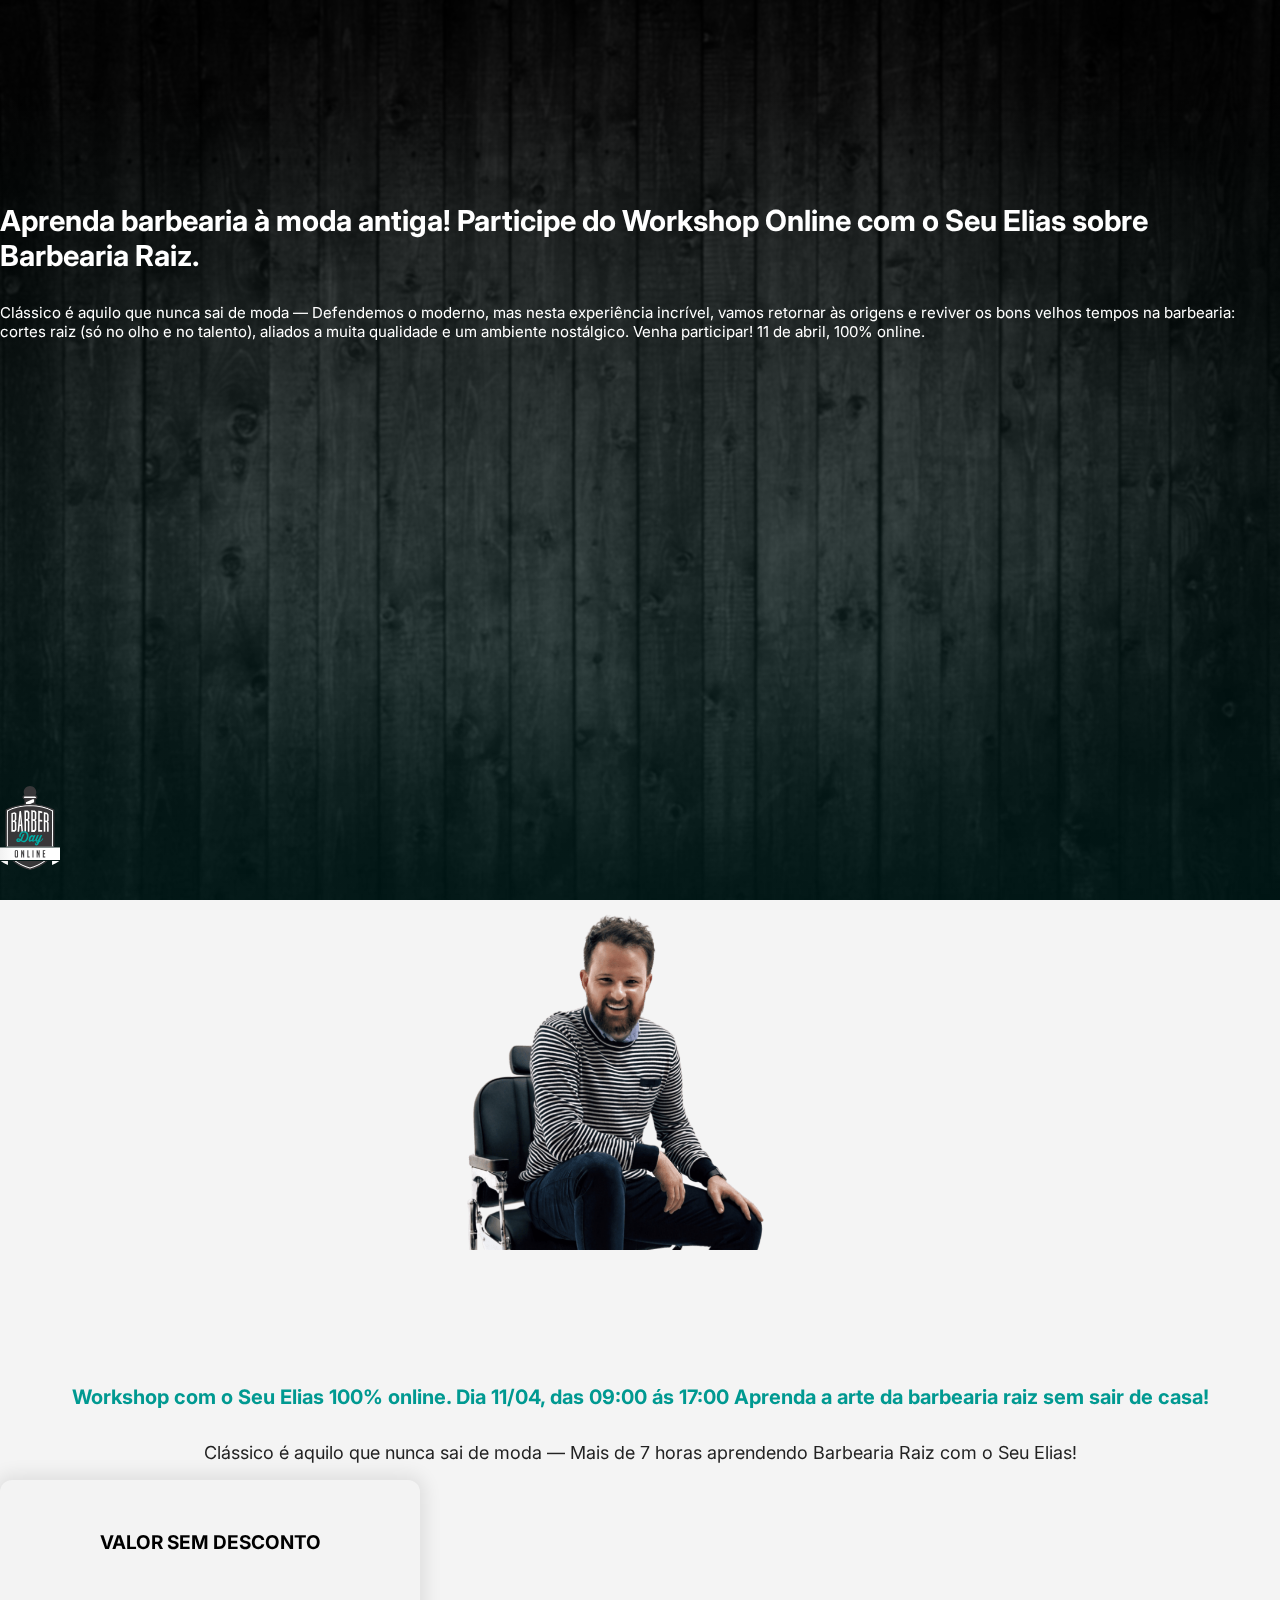
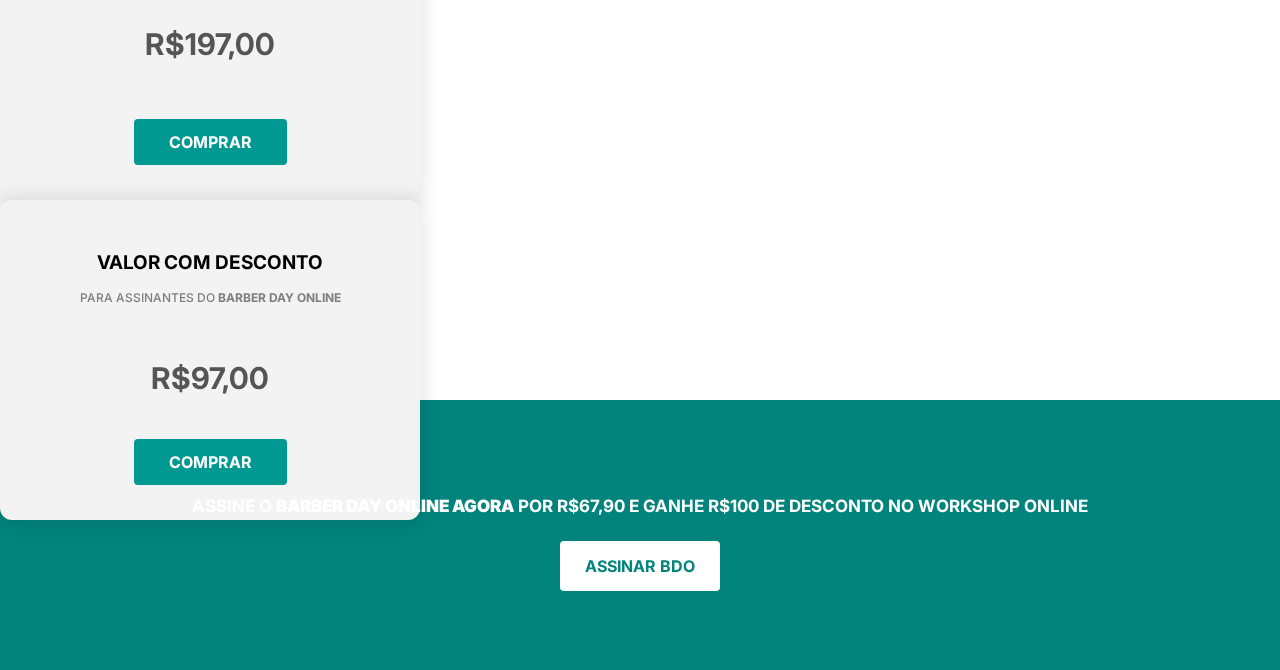
==== index.html @ f5e39591 "init" ====
<!DOCTYPE html>
<html lang="en">
  <head>
    <meta charset="UTF-8" />
    <meta http-equiv="X-UA-Compatible" content="IE=edge" />
    <meta name="viewport" content="width=device-width, initial-scale=1.0" />
    <link rel="stylesheet" href="css/styles.css" />
    <link
      href="https://cdn.jsdelivr.net/npm/bootstrap@5.0.0-beta3/dist/css/bootstrap.min.css"
      rel="stylesheet"
      integrity="sha384-eOJMYsd53ii+scO/bJGFsiCZc+5NDVN2yr8+0RDqr0Ql0h+rP48ckxlpbzKgwra6"
      crossorigin="anonymous"
    />
    <title>Workshop Online | Barbearia Raiz 11/04</title>
  </head>
  <body>
    <nav id="topbar" class="topbar-container">
      <div class="container"><img src="assets/logo.svg" alt="logo" /></div>
    </nav>
    <header class="header">
      <div class="main-text-container">
        <div class="container">
          <div class="row">
            <div class="col-md-6 col-sm-12">
              <div class="text-container">
                <h1>
                  Aprenda barbearia à moda antiga! Participe do Workshop Online
                  com o Seu Elias sobre Barbearia Raiz.
                </h1>
                <p>
                  Clássico é aquilo que nunca sai de moda — Defendemos o
                  moderno, mas nesta experiência incrível, vamos retornar às
                  origens e reviver os bons velhos tempos na barbearia: cortes
                  raiz (só no olho e no talento), aliados a muita qualidade e um
                  ambiente nostálgico. Venha participar! 11 de abril, 100%
                  online.
                </p>
              </div>
            </div>
            <div class="video-container col-md-6 col-sm-12">
              <iframe
                src="https://player.vimeo.com/video/529117013?color=15beae&title=0&portrait=0"
                width="640"
                height="360"
                frameborder="0"
                allow="autoplay; fullscreen; picture-in-picture"
                allowfullscreen
              ></iframe>
            </div>
          </div>
        </div>
      </div>
    </header>
    <section class="info-container">
      <div class="container">
        <div class="row">
          <div class="info-box col-md-6 col-sm-12">
            <img src="assets/elias-footer.png" alt="foto_seu_elias" />
          </div>
          <div class="info-box col-md-6 col-sm-12">
            <h2 class="main-text">
              Workshop com o Seu Elias 100% online. Dia 11/04, das 09:00 ás
              17:00 Aprenda a arte da barbearia raiz sem sair de casa!
            </h2>
            <p>
              Clássico é aquilo que nunca sai de moda — Mais de 7 horas
              aprendendo Barbearia Raiz com o Seu Elias!
            </p>
          </div>
        </div>
      </div>
    </section>

    <section class="checkout">
      <div class="container">
        <div class="row">
          <div class="chekout-card col-md-6 col-sm-12">
            <div class="card-container">
              <div class="title-container">
                <h2>VALOR SEM DESCONTO</h2>
              </div>
              <p class="value">R$197,00</p>
              <a href="#">COMPRAR</a>
            </div>
            <!-- <p class="hint">
                Alunos Barber Day Online têm descontos exclusivos nos nossos eventos
                e workshops. Assine agora e receba o acesso para o evento Barbearia
                Raiz com o Seu Elias pela metade do preço!
              </p> -->
          </div>
          <div class="chekout-card col-md-6 col-sm-12">
            <div class="card-container">
              <div class="title-container">
                <h2>VALOR COM DESCONTO</h2>
                <h3>PARA ASSINANTES DO <strong>BARBER DAY ONLINE</strong></h3>
              </div>
              <p class="value">R$97,00</p>
              <a href="#">COMPRAR</a>
            </div>
          </div>
        </div>
      </div>
    </section>

    <footer>
      <div class="footer-message">
        <p>
          ASSINE O <strong>BARBER DAY ONLINE AGORA</strong> POR R$67,90 E GANHE
          R$100 DE DESCONTO NO WORKSHOP ONLINE
        </p>
        <a href="">ASSINAR BDO</a>
      </div>
    </footer>

    <script>
      const topBar = document.getElementById("topbar");
      const initialTopBarOffsetTop = topBar.offsetTop;
      document.addEventListener("scroll", () => {
        const topBarOffsetTop = topBar.offsetTop;
        const scrollY = window.scrollY;
        if (scrollY >= topBarOffsetTop) {
          topBar.classList.add("topbar-fixed");
        }
        if (scrollY <= initialTopBarOffsetTop) {
          topBar.classList.remove("topbar-fixed");
        }
      });
    </script>
  </body>
</html>
---- css/styles.css ----
@import url("https://fonts.googleapis.com/css2?family=Inter:wght@100;200;300;400;500;600;700;800;900&display=swap");

html,
body {
  margin: 0;
  padding: 0;
  box-sizing: border-box;
  font-family: "Inter", sans-serif;
  overflow-x: hidden;
}

header.header {
  display: flex;
  height: 100vh;
  background-image: url("../assets/parallax_back1.jpg");
  background-position: center;
  background-repeat: no-repeat;
  background-clip: content-box;
  background-attachment: fixed;
  background-size: cover;
  align-items: center;
}

header.header:after {
  background: linear-gradient(0deg, #00999123 0%, #00000083 90%);
  display: block;
  backdrop-filter: saturate(180%) blur(1px);
  position: absolute;
  content: "";
  left: 0;
  height: 100vh;
  top: 0;
  width: 100vw;
}

.topbar-container {
  position: absolute;
  z-index: 3;
  width: 100vw;
  height: 110px;
  bottom: 0px;
  background-color: #00999100;
  display: flex;
  align-items: center;
  /* backdrop-filter: saturate(180%) blur(0px); */
  transition: 0.5s;
}

.topbar-container img {
  width: 60px;
  padding-bottom: 30px;
  transition: 0.5s;
}

.topbar-fixed {
  background: #009991c9;
  backdrop-filter: saturate(180%) blur(8px);
  height: 85px;
  position: fixed;
  top: 0px;
}

.topbar-fixed img {
  width: 45px !important;
  padding-bottom: 0px;
}

.main-text-container {
  z-index: 1 !important;
  width: 100%;
  display: flex;
  justify-content: center;
  /* background-color: red; */
}

.main-text-container .video-container {
  /* background-color: yellow; */
  display: flex;
  justify-content: center;
  align-items: center;
}

.main-text-container .video-container iframe {
  width: 530px;
}

.main-text-container .text-container {
  width: 100%;
  height: 100%;
  color: #ffff;
  display: flex;
  flex-direction: column;
  justify-content: center;
}
.main-text-container .text-container h1 {
  font-size: 29px;
  margin-bottom: 15px;
}
.main-text-container .text-container p {
  font-size: 15px;
}

.info-container {
  background: #f4f4f4;
  display: flex;
  justify-content: center;
}

.info-container .info-box {
  display: flex;
  align-items: center;
  justify-content: center;
  flex-direction: column;
  overflow: hidden;
  height: 350px;
}

.info-container .info-box h2 {
  font-size: 20px;
  color: #009991;
  font-weight: bold;
  margin-bottom: 15px;
}
.info-container .info-box p {
  font-size: 18px;
  color: #232323;
  font-weight: 400;
}

.info-container .info-box img {
  margin-right: 50px;
  width: 300px;
  transform: translatey(90px);
}

section.checkout {
  height: 400px;
  display: flex;
  align-items: center;
}

.checkout-container {
  display: grid;
  grid-template-columns: repeat(2, 1fr);
  list-style: none;
  justify-content: center;
}
.chekout-card {
  display: flex;

  justify-content: center;
  align-items: center;
}
.card-container {
  background-color: #f3f3f3;
  width: 350px;
  height: 250px;
  border-radius: 12px;
  box-shadow: 0px 0px 18px 5px rgba(0, 0, 0, 0.089);
  display: flex;
  flex-direction: column;
  justify-content: space-between;
  align-items: center;
  padding: 35px;
  transition: 0.2s;
}

.card-container:hover {
  box-shadow: 0px 0px 18px 5px rgba(0, 0, 0, 0.13);
}

.card-container .title-container {
  text-align: center;
}

.card-container .title-container h2 {
  font-size: 19px;
}

.card-container .title-container h3 {
  font-size: 12px;
  font-weight: 500;
  color: #7e7e7e;
}
.card-container .value {
  color: #555555;
  font-size: 30px;
  font-weight: bold;
}

.card-container a {
  background-color: #009991;
  color: #ffffff;
  text-decoration: none;
  padding: 13px 35px;
  font-weight: 700;
  border-radius: 4px;
}

.card-container a:hover {
  background-color: #02837c;
  color: #ffffff;
}

footer {
  height: 30vh;
  background-color: #02837c;
  display: flex;
  align-items: center;
  justify-content: center;
}

footer .footer-message {
  display: flex;
  flex-direction: column;
  align-items: center;
  justify-content: center;
}

footer .footer-message p {
  color: #ffffff;
  font-weight: bolder;
  font-size: 17px;
  margin-bottom: 25px;
}

footer .footer-message a {
  padding: 15px 25px;
  color: #02837c;
  background: #ffffff;
  text-decoration: none;
  font-weight: bold;
  border-radius: 4px;
}

footer .footer-message a:hover {
  color: #02837c;
  text-decoration: none;
  background: #ffffffd5;
}
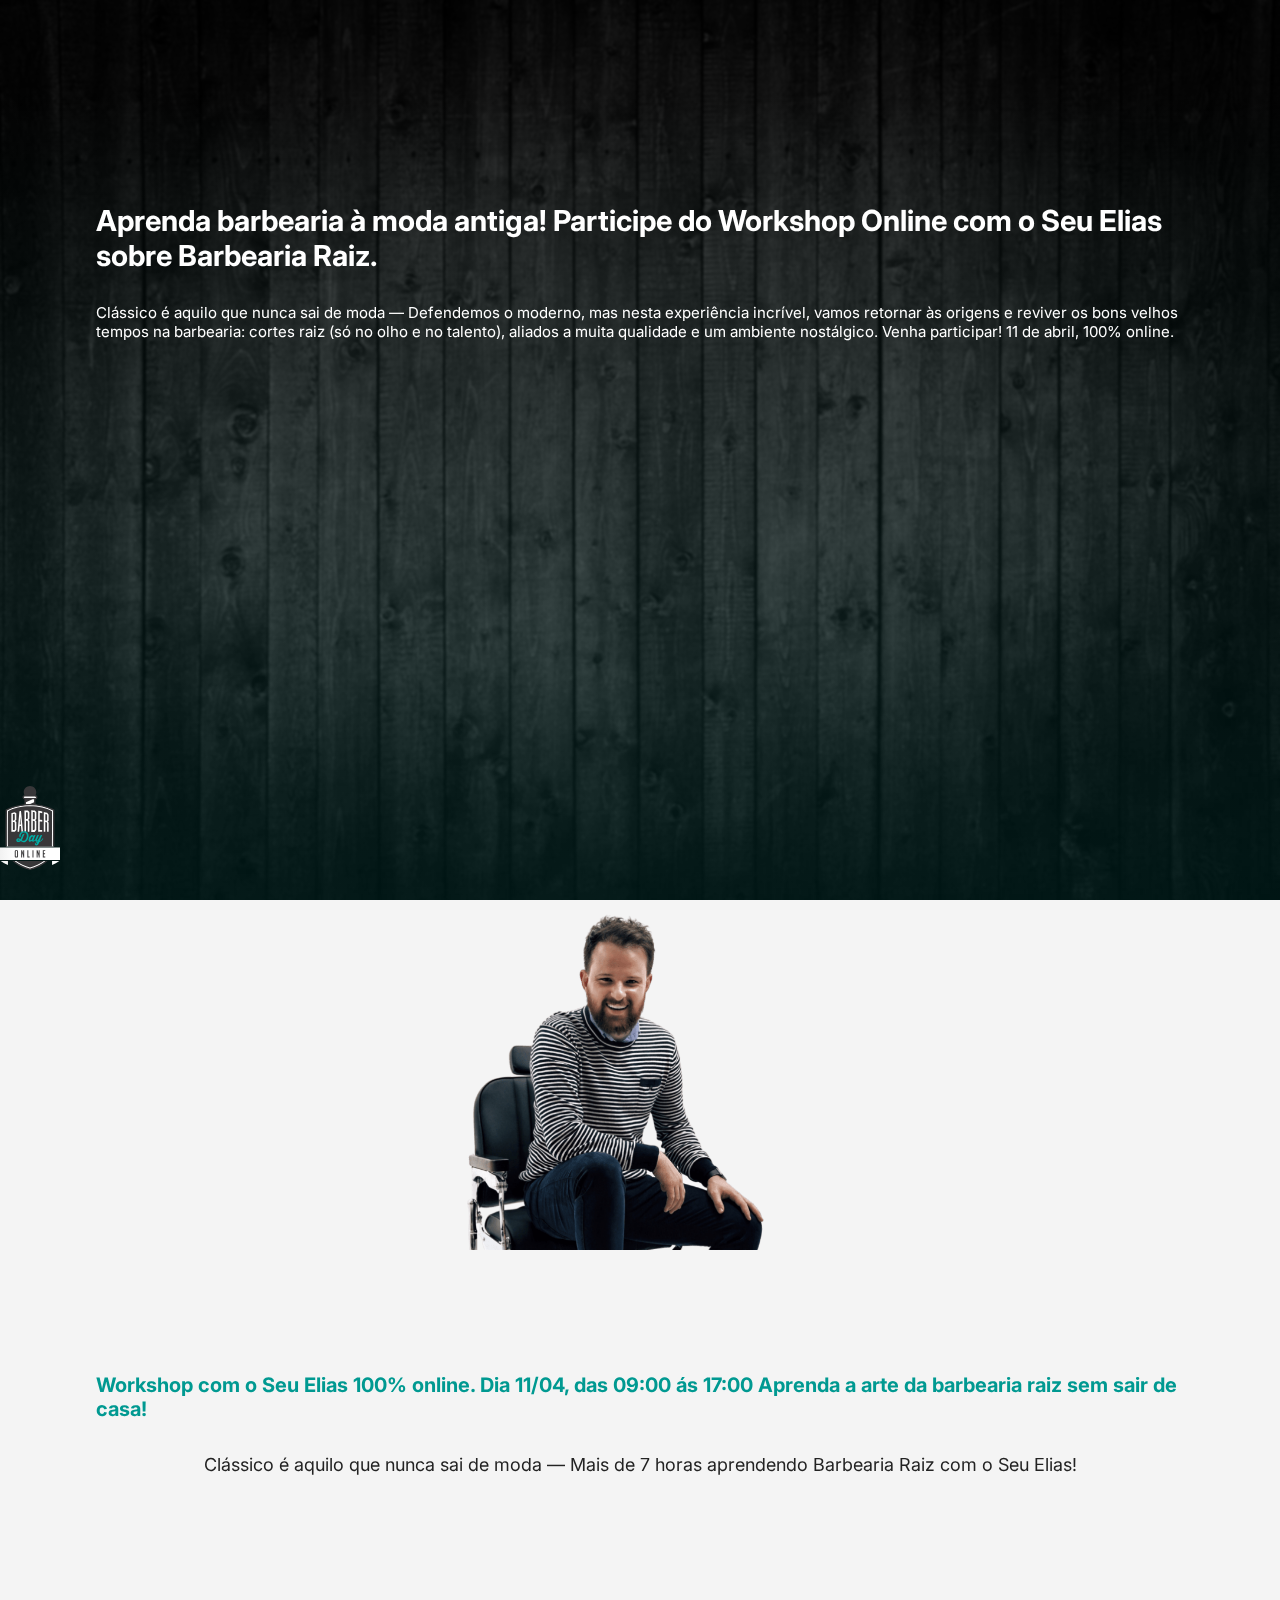
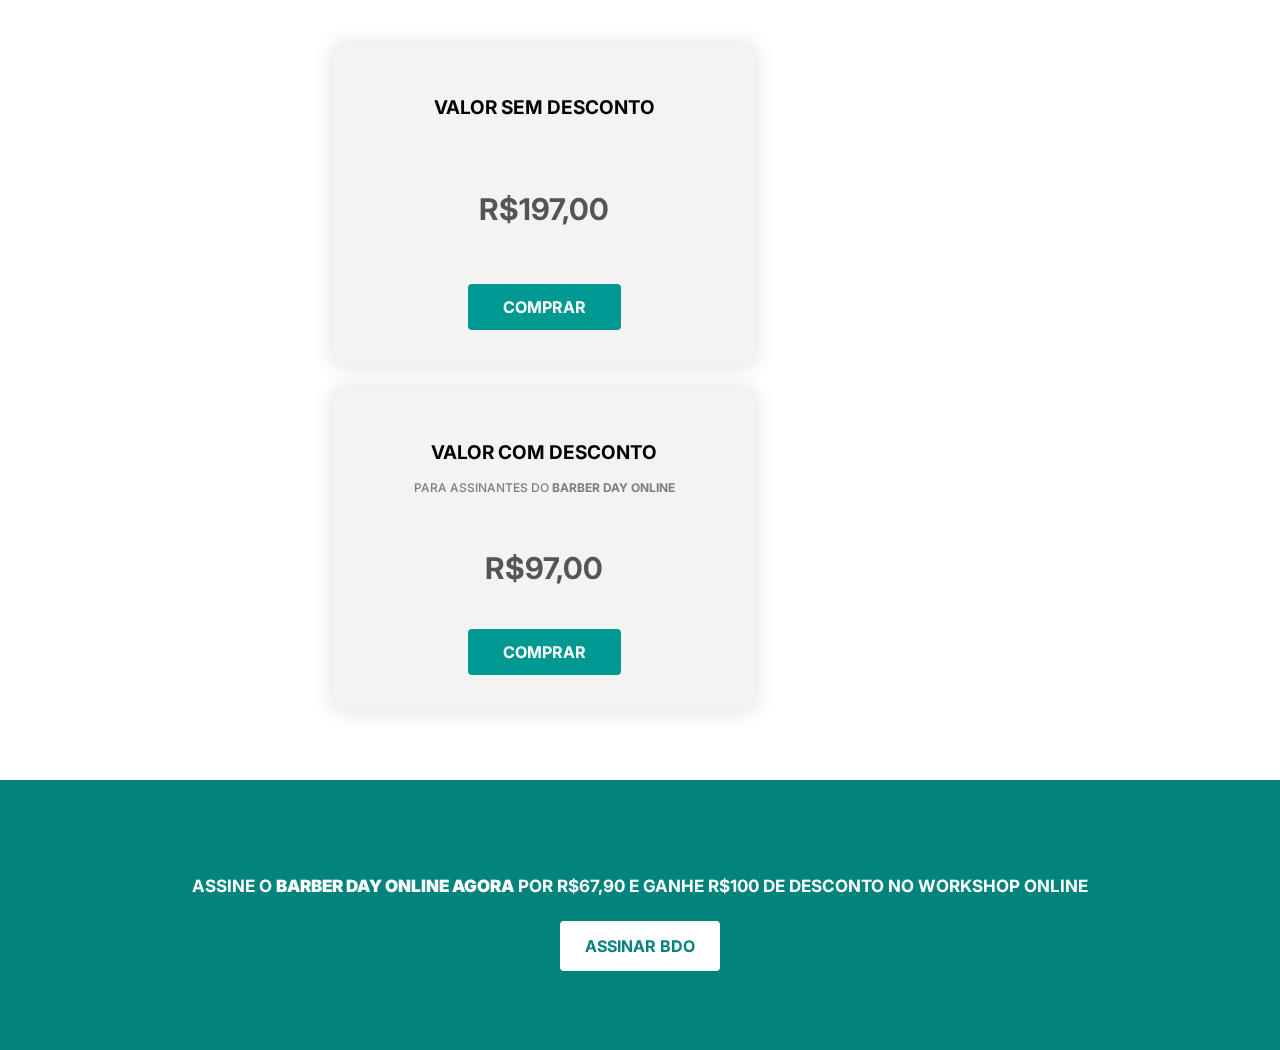
==== commit a608892c: "diminuindo container" ====
--- a/index.html
+++ b/index.html
@@ -15,11 +15,11 @@
   </head>
   <body>
     <nav id="topbar" class="topbar-container">
-      <div class="container"><img src="assets/logo.svg" alt="logo" /></div>
+      <div class="container-fluid"><img src="assets/logo.svg" alt="logo" /></div>
     </nav>
     <header class="header">
       <div class="main-text-container">
-        <div class="container">
+        <div class="container-fluid">
           <div class="row">
             <div class="col-md-6 col-sm-12">
               <div class="text-container">
@@ -52,7 +52,7 @@
       </div>
     </header>
     <section class="info-container">
-      <div class="container">
+      <div class="container-fluid">
         <div class="row">
           <div class="info-box col-md-6 col-sm-12">
             <img src="assets/elias-footer.png" alt="foto_seu_elias" />
@@ -72,7 +72,7 @@
     </section>
 
     <section class="checkout">
-      <div class="container">
+      <div class="container-fluid">
         <div class="row">
           <div class="chekout-card col-md-6 col-sm-12">
             <div class="card-container">
--- a/css/styles.css
+++ b/css/styles.css
@@ -7,6 +7,10 @@
   box-sizing: border-box;
   font-family: "Inter", sans-serif;
   overflow-x: hidden;
+}
+
+.container-fluid {
+  width: 85vw !important;
 }
 
 header.header {
@@ -81,7 +85,7 @@
 }
 
 .main-text-container .video-container iframe {
-  width: 530px;
+  width: 630px;
 }
 
 .main-text-container .text-container {
@@ -134,7 +138,7 @@
 }
 
 section.checkout {
-  height: 400px;
+  padding: 45px 0px;
   display: flex;
   align-items: center;
 }
@@ -147,7 +151,7 @@
 }
 .chekout-card {
   display: flex;
-
+  margin-bottom: 25px;
   justify-content: center;
   align-items: center;
 }
@@ -222,6 +226,7 @@
   font-weight: bolder;
   font-size: 17px;
   margin-bottom: 25px;
+  text-align: center;
 }
 
 footer .footer-message a {
@@ -238,3 +243,20 @@
   text-decoration: none;
   background: #ffffffd5;
 }
+
+@media (max-width: 550px) {
+  .main-text-container .text-container h1 {
+    font-size: 22px;
+  }
+  .main-text-container .text-container p {
+    font-size: 11px;
+  }
+  footer .footer-message p {
+    font-size: 12px;
+  }
+}
+@media (max-width: 800) {
+  .container-fluid {
+    width: 95vw !important;
+  }
+}
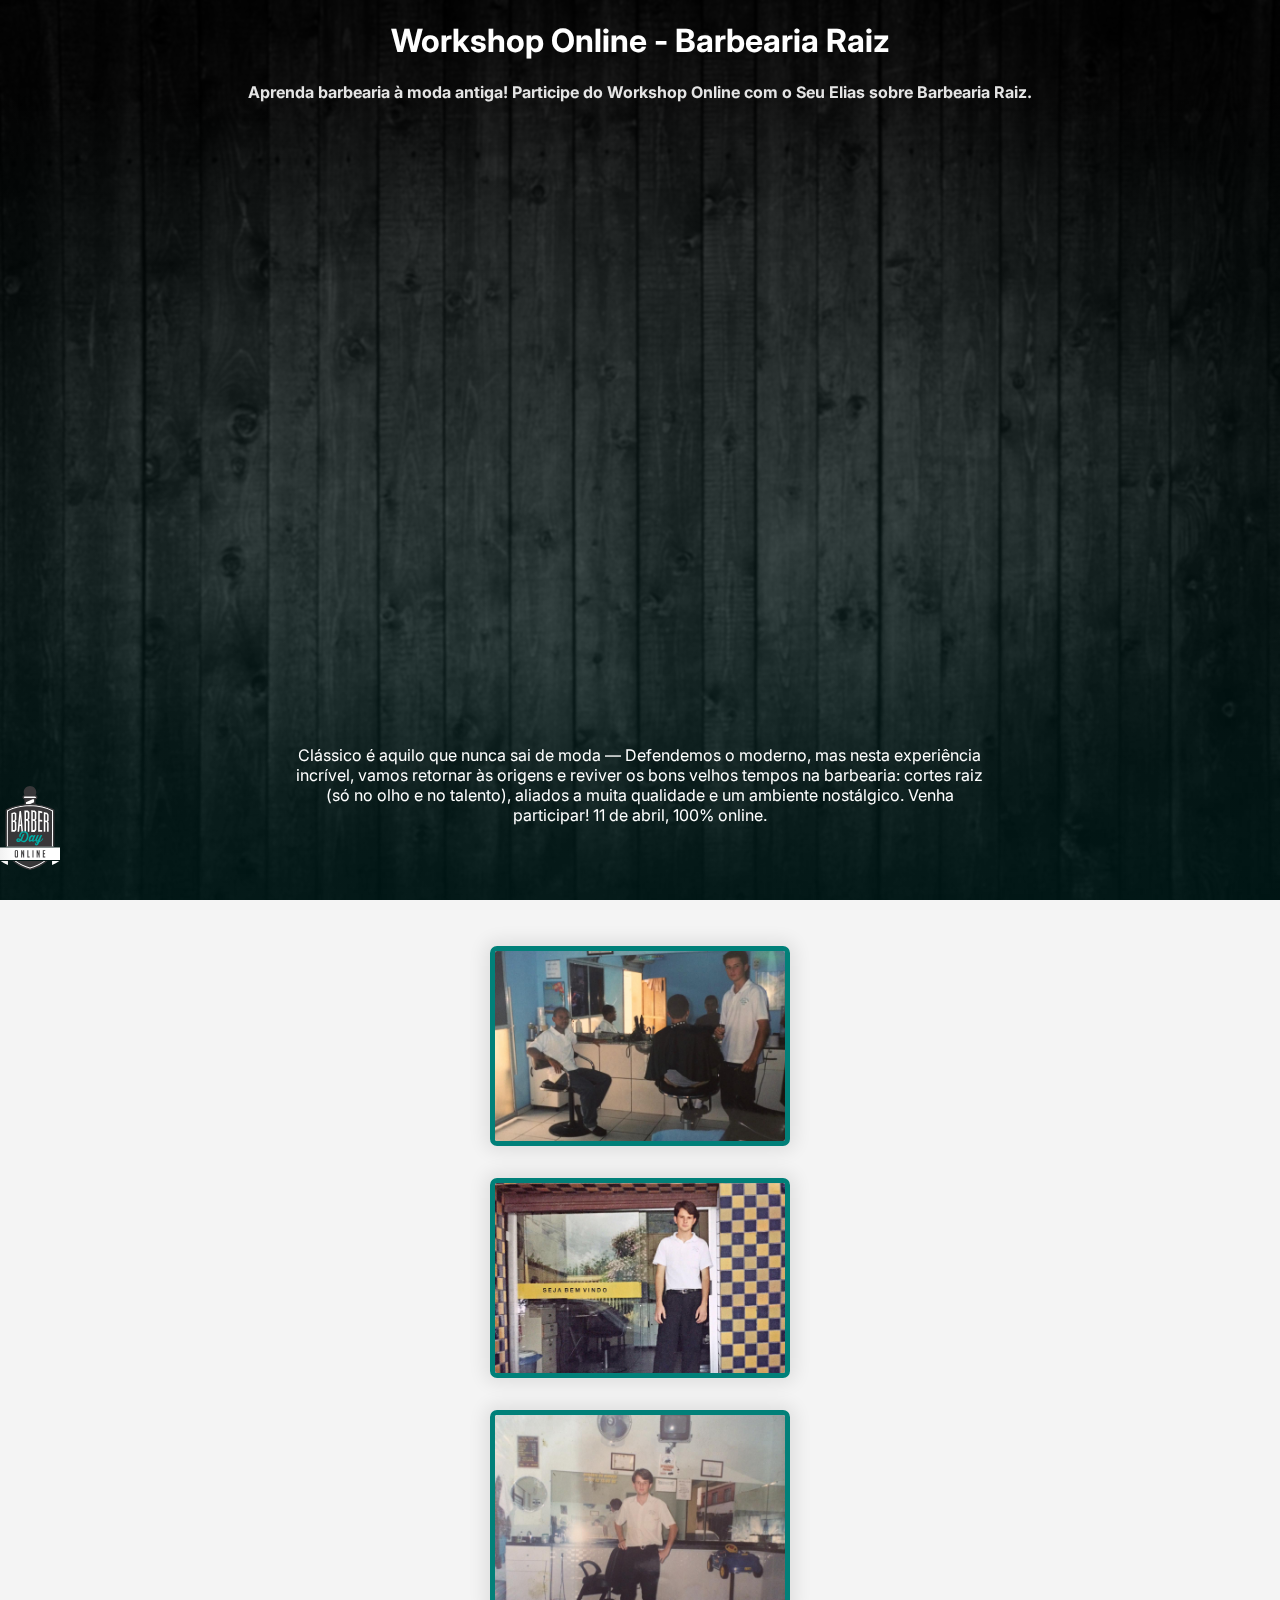
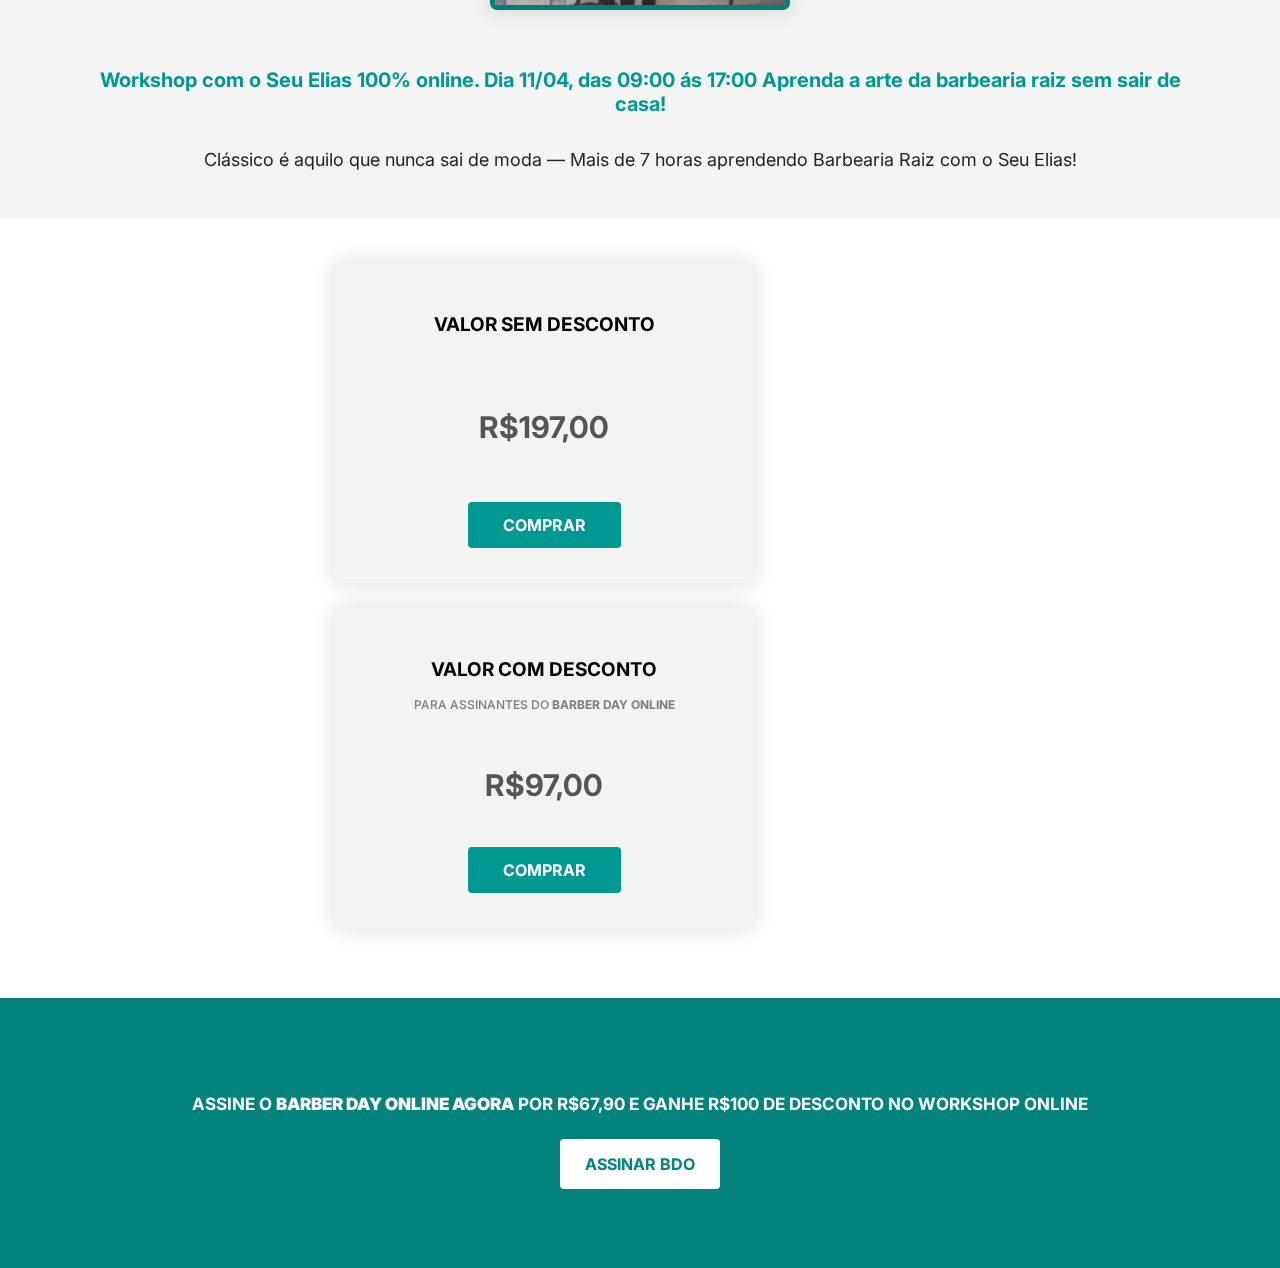
==== commit 7b5b78ac: "Adicionando fotos e corrigindo responsividade e alterando texto." ====
--- a/index.html
+++ b/index.html
@@ -15,18 +15,27 @@
   </head>
   <body>
     <nav id="topbar" class="topbar-container">
-      <div class="container-fluid"><img src="assets/logo.svg" alt="logo" /></div>
+      <div class="container-fluid">
+        <img src="assets/logo.svg" alt="logo" />
+      </div>
     </nav>
     <header class="header">
-      <div class="main-text-container">
+      <!-- <div class="main-text-container">
         <div class="container-fluid">
+          <div class="row">
+            <div class="col-md-12">
+              <h1>
+                <h2>
+                  Aprenda barbearia à moda antiga! Participe do Workshop Online
+                  com o Seu Elias sobre Barbearia Raiz.
+                </h2>
+              </h1>
+            </div>
+          </div>
           <div class="row">
             <div class="col-md-6 col-sm-12">
               <div class="text-container">
-                <h1>
-                  Aprenda barbearia à moda antiga! Participe do Workshop Online
-                  com o Seu Elias sobre Barbearia Raiz.
-                </h1>
+                
                 <p>
                   Clássico é aquilo que nunca sai de moda — Defendemos o
                   moderno, mas nesta experiência incrível, vamos retornar às
@@ -49,11 +58,68 @@
             </div>
           </div>
         </div>
+      </div> -->
+
+      <div class="header-content">
+        <div class="maintext-container">
+          <h1>Workshop Online - Barbearia Raiz</h1>
+          <h2>
+            Aprenda barbearia à moda antiga! Participe do Workshop Online com o
+            Seu Elias sobre Barbearia Raiz.
+          </h2>
+        </div>
+        <div class="video-container">
+          <iframe
+            src="https://player.vimeo.com/video/529117013?color=15beae&title=0&portrait=0"
+            frameborder="0"
+            allow="autoplay; fullscreen; picture-in-picture"
+            allowfullscreen
+          ></iframe>
+          <p>
+            Clássico é aquilo que nunca sai de moda — Defendemos o moderno, mas
+            nesta experiência incrível, vamos retornar às origens e reviver os
+            bons velhos tempos na barbearia: cortes raiz (só no olho e no
+            talento), aliados a muita qualidade e um ambiente nostálgico. Venha
+            participar! 11 de abril, 100% online.
+          </p>
+        </div>
+        <span></span>
       </div>
     </header>
     <section class="info-container">
       <div class="container-fluid">
         <div class="row">
+          <div class="image-container col-sm-12 col-md-4">
+            <figure class="image-item">
+              <img src="assets/01.jpeg" alt="Image 1" />
+            </figure>
+          </div>
+
+          <div class="image-container col-sm-12 col-md-4">
+            <figure class="image-item">
+              <img src="assets/02.jpeg" alt="Image 1" />
+            </figure>
+          </div>
+
+          <div class="image-container col-sm-12 col-md-4">
+            <figure class="image-item">
+              <img src="assets/03.jpeg" alt="Image 1" />
+            </figure>
+          </div>
+        </div>
+
+        <div class="info-box col-md-12 col-sm-12">
+          <h2 class="main-text">
+            Workshop com o Seu Elias 100% online. Dia 11/04, das 09:00 ás 17:00
+            Aprenda a arte da barbearia raiz sem sair de casa!
+          </h2>
+          <p>
+            Clássico é aquilo que nunca sai de moda — Mais de 7 horas aprendendo
+            Barbearia Raiz com o Seu Elias!
+          </p>
+        </div>
+
+        <!-- <div class="row">
           <div class="info-box col-md-6 col-sm-12">
             <img src="assets/elias-footer.png" alt="foto_seu_elias" />
           </div>
@@ -67,7 +133,7 @@
               aprendendo Barbearia Raiz com o Seu Elias!
             </p>
           </div>
-        </div>
+        </div> -->
       </div>
     </section>
 
--- a/css/styles.css
+++ b/css/styles.css
@@ -37,6 +37,50 @@
   width: 100vw;
 }
 
+.header-content {
+  /* background-color: red; */
+  padding: 45px 0px;
+  width: 100%;
+  height: 100%;
+  z-index: 1;
+  display: flex;
+  justify-content: space-between;
+  align-items: center;
+  flex-direction: column;
+}
+.header-content .maintext-container {
+  color: #ffffff;
+  text-align: center;
+}
+
+.header-content .maintext-container h2 {
+  font-size: 16px;
+  color: #e4e4e4;
+}
+
+.header-content .video-container {
+  /* background: yellow; */
+  width: 83%;
+  height: 74%;
+  display: flex;
+  justify-content: center;
+  align-items: center;
+  flex-direction: column;
+}
+
+.video-container iframe {
+  width: 100%;
+  height: 100%;
+  margin-bottom: 25px;
+}
+
+.video-container p {
+  color: #ffffff;
+  text-align: center;
+  width: 65%;
+  font-size: 5;
+}
+
 .topbar-container {
   position: absolute;
   z-index: 3;
@@ -84,10 +128,6 @@
   align-items: center;
 }
 
-.main-text-container .video-container iframe {
-  width: 630px;
-}
-
 .main-text-container .text-container {
   width: 100%;
   height: 100%;
@@ -108,15 +148,59 @@
   background: #f4f4f4;
   display: flex;
   justify-content: center;
+  padding: 30px 0px;
+}
+
+.info-container .images-container {
+}
+
+.image-item {
+  width: 300px;
+  height: 200px;
+  overflow: hidden;
+  display: flex;
+  justify-content: center;
+  align-items: center;
+  border-radius: 7px;
+  border: solid 5px #018079;
+  box-sizing: border-box;
+  box-shadow: 0px 0px 18px 5px rgba(0, 0, 0, 0.089);
+  transition: 0.2s;
+}
+
+@media (max-width: 1040px) {
+  .image-item {
+    width: 270px;
+    height: 150px;
+  }
+}
+
+@media (max-width: 767px) {
+  .image-item {
+    width: 300px;
+    height: 200px;
+  }
+}
+
+.info-container .image-container {
+  display: flex;
+  justify-content: center;
+  align-items: center;
+}
+
+.info-container .image-container img {
+  height: auto;
+  width: 100%;
 }
 
 .info-container .info-box {
+  margin-top: 25px;
   display: flex;
   align-items: center;
   justify-content: center;
   flex-direction: column;
   overflow: hidden;
-  height: 350px;
+  text-align: center;
 }
 
 .info-container .info-box h2 {
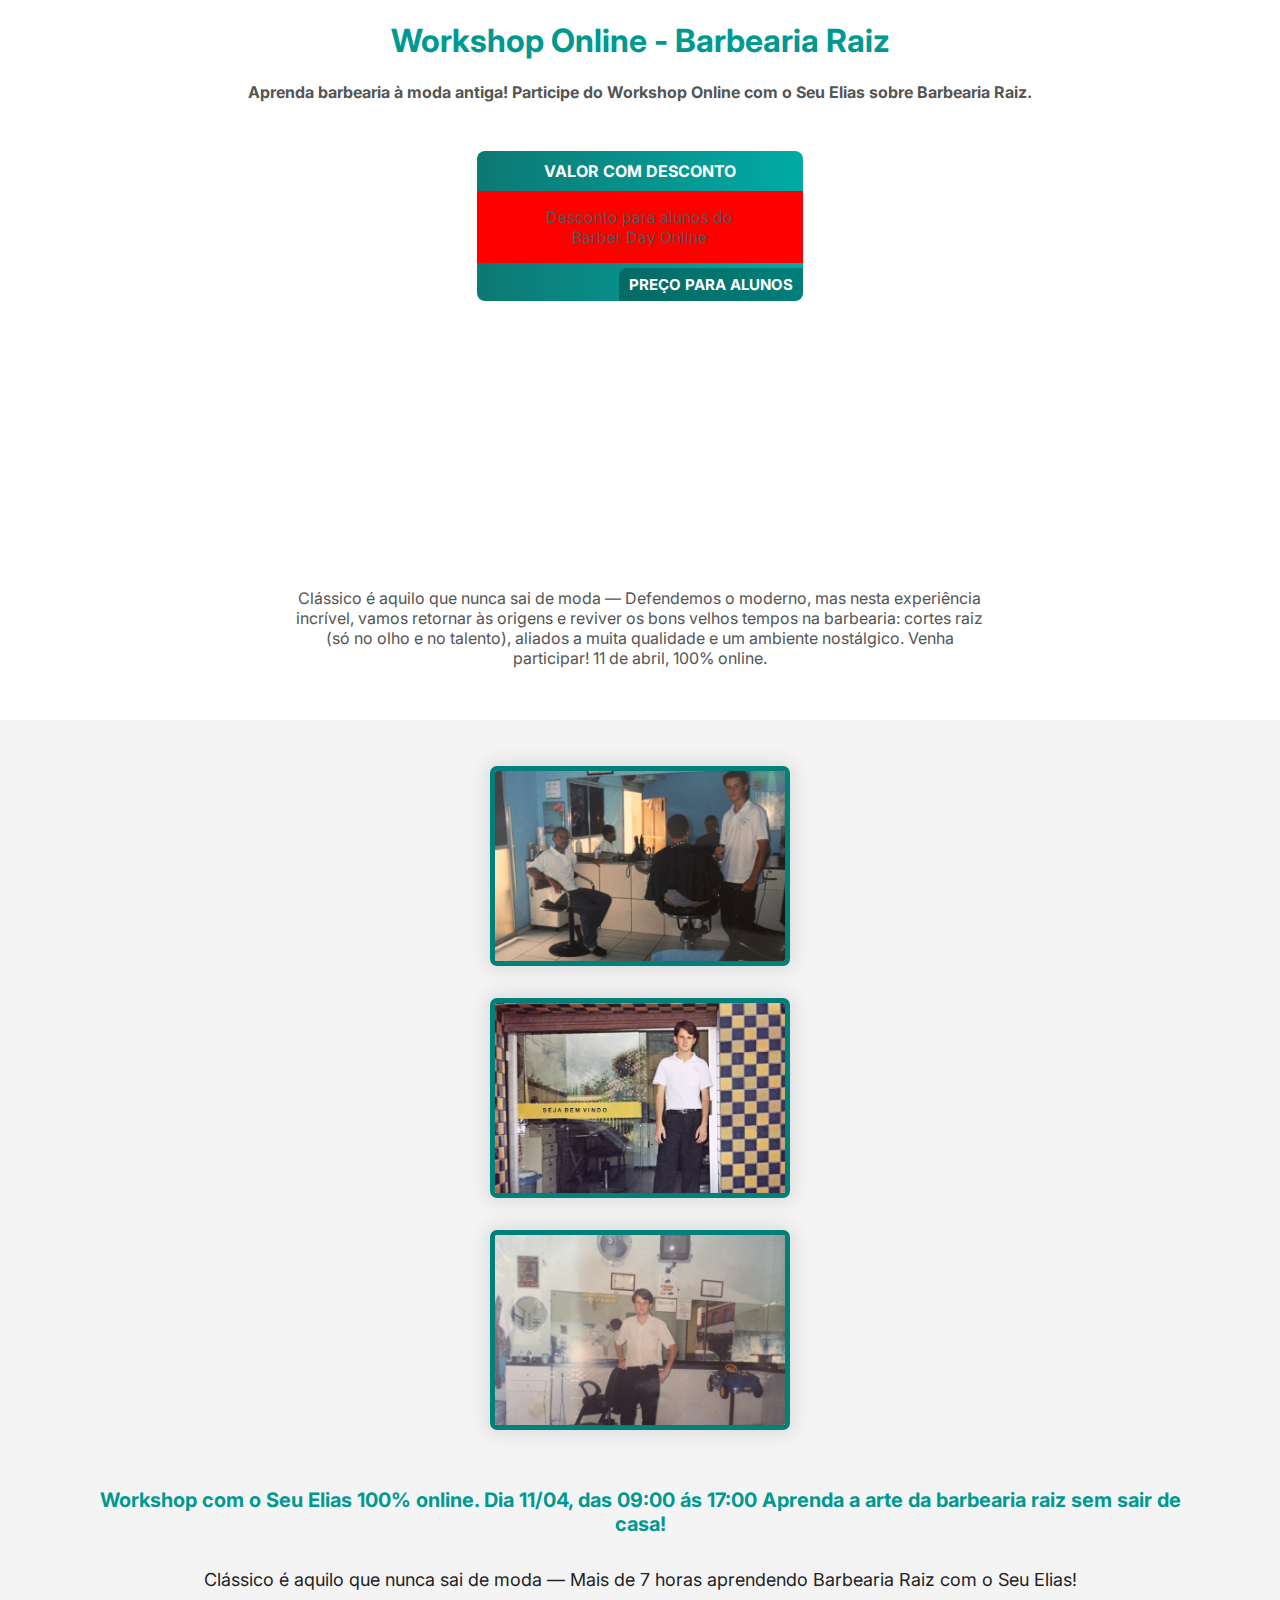
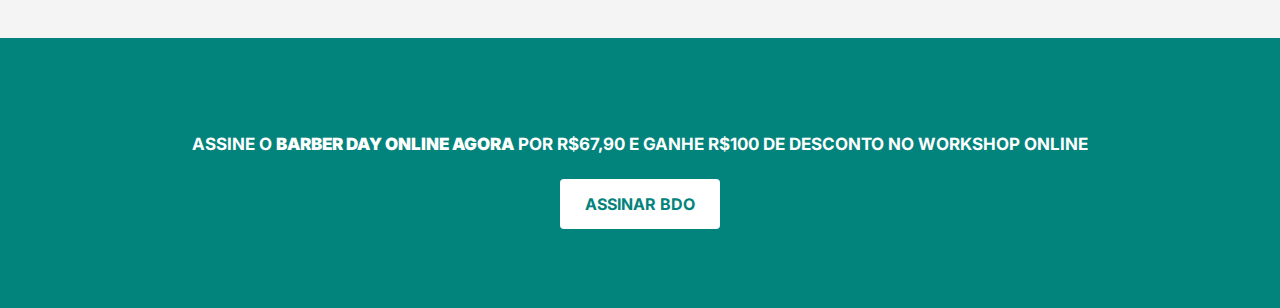
==== commit e3b33733: "refatorando pagina" ====
--- a/index.html
+++ b/index.html
@@ -20,46 +20,6 @@
       </div>
     </nav>
     <header class="header">
-      <!-- <div class="main-text-container">
-        <div class="container-fluid">
-          <div class="row">
-            <div class="col-md-12">
-              <h1>
-                <h2>
-                  Aprenda barbearia à moda antiga! Participe do Workshop Online
-                  com o Seu Elias sobre Barbearia Raiz.
-                </h2>
-              </h1>
-            </div>
-          </div>
-          <div class="row">
-            <div class="col-md-6 col-sm-12">
-              <div class="text-container">
-                
-                <p>
-                  Clássico é aquilo que nunca sai de moda — Defendemos o
-                  moderno, mas nesta experiência incrível, vamos retornar às
-                  origens e reviver os bons velhos tempos na barbearia: cortes
-                  raiz (só no olho e no talento), aliados a muita qualidade e um
-                  ambiente nostálgico. Venha participar! 11 de abril, 100%
-                  online.
-                </p>
-              </div>
-            </div>
-            <div class="video-container col-md-6 col-sm-12">
-              <iframe
-                src="https://player.vimeo.com/video/529117013?color=15beae&title=0&portrait=0"
-                width="640"
-                height="360"
-                frameborder="0"
-                allow="autoplay; fullscreen; picture-in-picture"
-                allowfullscreen
-              ></iframe>
-            </div>
-          </div>
-        </div>
-      </div> -->
-
       <div class="header-content">
         <div class="maintext-container">
           <h1>Workshop Online - Barbearia Raiz</h1>
@@ -68,13 +28,22 @@
             Seu Elias sobre Barbearia Raiz.
           </h2>
         </div>
-        <div class="video-container">
-          <iframe
-            src="https://player.vimeo.com/video/529117013?color=15beae&title=0&portrait=0"
-            frameborder="0"
-            allow="autoplay; fullscreen; picture-in-picture"
-            allowfullscreen
-          ></iframe>
+        <div class="main-header-content">
+          <div class="checkout-container">
+            <div class="container-fluid">
+              <div class="row">
+                <div class="col-md-6 card-container">
+                  <a class="checkout-card">
+                    <div class="checkout-header">VALOR COM DESCONTO</div>
+                    <div class="checkout-body">
+                      <p>Desconto para alunos do Barber Day Online</p>
+                    </div>
+                    <div class="checkou-button" href="#">PREÇO PARA ALUNOS</div>
+                  </a>
+                </div>
+              </div>
+            </div>
+          </div>
           <p>
             Clássico é aquilo que nunca sai de moda — Defendemos o moderno, mas
             nesta experiência incrível, vamos retornar às origens e reviver os
@@ -87,6 +56,12 @@
       </div>
     </header>
     <section class="info-container">
+      <!-- <iframe
+            src="https://player.vimeo.com/video/529117013?color=15beae&title=0&portrait=0"
+            frameborder="0"
+            allow="autoplay; fullscreen; picture-in-picture"
+            allowfullscreen
+          ></iframe> -->
       <div class="container-fluid">
         <div class="row">
           <div class="image-container col-sm-12 col-md-4">
@@ -118,53 +93,6 @@
             Barbearia Raiz com o Seu Elias!
           </p>
         </div>
-
-        <!-- <div class="row">
-          <div class="info-box col-md-6 col-sm-12">
-            <img src="assets/elias-footer.png" alt="foto_seu_elias" />
-          </div>
-          <div class="info-box col-md-6 col-sm-12">
-            <h2 class="main-text">
-              Workshop com o Seu Elias 100% online. Dia 11/04, das 09:00 ás
-              17:00 Aprenda a arte da barbearia raiz sem sair de casa!
-            </h2>
-            <p>
-              Clássico é aquilo que nunca sai de moda — Mais de 7 horas
-              aprendendo Barbearia Raiz com o Seu Elias!
-            </p>
-          </div>
-        </div> -->
-      </div>
-    </section>
-
-    <section class="checkout">
-      <div class="container-fluid">
-        <div class="row">
-          <div class="chekout-card col-md-6 col-sm-12">
-            <div class="card-container">
-              <div class="title-container">
-                <h2>VALOR SEM DESCONTO</h2>
-              </div>
-              <p class="value">R$197,00</p>
-              <a href="#">COMPRAR</a>
-            </div>
-            <!-- <p class="hint">
-                Alunos Barber Day Online têm descontos exclusivos nos nossos eventos
-                e workshops. Assine agora e receba o acesso para o evento Barbearia
-                Raiz com o Seu Elias pela metade do preço!
-              </p> -->
-          </div>
-          <div class="chekout-card col-md-6 col-sm-12">
-            <div class="card-container">
-              <div class="title-container">
-                <h2>VALOR COM DESCONTO</h2>
-                <h3>PARA ASSINANTES DO <strong>BARBER DAY ONLINE</strong></h3>
-              </div>
-              <p class="value">R$97,00</p>
-              <a href="#">COMPRAR</a>
-            </div>
-          </div>
-        </div>
       </div>
     </section>
 
@@ -174,7 +102,7 @@
           ASSINE O <strong>BARBER DAY ONLINE AGORA</strong> POR R$67,90 E GANHE
           R$100 DE DESCONTO NO WORKSHOP ONLINE
         </p>
-        <a href="">ASSINAR BDO</a>
+        <a href="#">ASSINAR BDO</a>
       </div>
     </footer>
 
--- a/css/styles.css
+++ b/css/styles.css
@@ -15,27 +15,27 @@
 
 header.header {
   display: flex;
-  height: 100vh;
-  background-image: url("../assets/parallax_back1.jpg");
+  height: 80vh;
+  /* background-image: url("../assets/parallax_back1.jpg");
   background-position: center;
   background-repeat: no-repeat;
   background-clip: content-box;
   background-attachment: fixed;
-  background-size: cover;
-  align-items: center;
-}
-
-header.header:after {
+  background-size: cover; */
+  align-items: center;
+}
+
+/* header.header:after {
   background: linear-gradient(0deg, #00999123 0%, #00000083 90%);
   display: block;
   backdrop-filter: saturate(180%) blur(1px);
   position: absolute;
   content: "";
   left: 0;
-  height: 100vh;
+  height: 80vh;
   top: 0;
   width: 100vw;
-}
+} */
 
 .header-content {
   /* background-color: red; */
@@ -49,33 +49,75 @@
   flex-direction: column;
 }
 .header-content .maintext-container {
-  color: #ffffff;
+  color: #009991;
   text-align: center;
 }
 
 .header-content .maintext-container h2 {
   font-size: 16px;
-  color: #e4e4e4;
-}
-
-.header-content .video-container {
+  color: #555555;
+}
+
+.header-content .main-header-content {
   /* background: yellow; */
   width: 83%;
   height: 74%;
   display: flex;
-  justify-content: center;
-  align-items: center;
-  flex-direction: column;
-}
-
-.video-container iframe {
-  width: 100%;
-  height: 100%;
-  margin-bottom: 25px;
-}
-
-.video-container p {
-  color: #ffffff;
+  justify-content: space-between;
+  align-items: center;
+  flex-direction: column;
+}
+
+.main-header-content .checkout-container {
+}
+
+.checkout-container .card-container {
+  display: flex;
+  justify-content: center;
+  align-items: center;
+}
+
+.card-container .checkout-card {
+  background: linear-gradient(to right, #0e7873, #01aba5);
+  border-radius: 8px;
+  min-height: 150px;
+  overflow: hidden;
+  text-decoration: none;
+  color: #ffff;
+  position: relative;
+}
+
+.checkout-card .checkout-header {
+  height: 40px;
+  display: flex;
+  justify-content: center;
+  align-items: center;
+
+  text-align: center;
+  font-weight: bold;
+}
+
+.checkout-card .checkout-body {
+  justify-content: center;
+  align-items: center;
+  display: flex;
+  flex-direction: column;
+  background: red;
+}
+
+.checkout-card .checkou-button {
+  background: rgba(0, 0, 0, 0.253);
+  position: absolute;
+  right: 0px;
+  bottom: 0px;
+  padding: 7px 10px;
+  border-radius: 8px 0px 0px 0px;
+  font-size: 15px;
+  font-weight: bold;
+}
+
+.main-header-content p {
+  color: #555555;
   text-align: center;
   width: 65%;
   font-size: 5;
@@ -88,7 +130,7 @@
   height: 110px;
   bottom: 0px;
   background-color: #00999100;
-  display: flex;
+  display: none;
   align-items: center;
   /* backdrop-filter: saturate(180%) blur(0px); */
   transition: 0.5s;
@@ -151,8 +193,8 @@
   padding: 30px 0px;
 }
 
-.info-container .images-container {
-}
+/* .info-container .images-container {
+} */
 
 .image-item {
   width: 300px;
@@ -227,13 +269,13 @@
   align-items: center;
 }
 
-.checkout-container {
+/* .checkout-container {
   display: grid;
   grid-template-columns: repeat(2, 1fr);
   list-style: none;
   justify-content: center;
-}
-.chekout-card {
+} */
+/* .chekout-card {
   display: flex;
   margin-bottom: 25px;
   justify-content: center;
@@ -288,7 +330,7 @@
 .card-container a:hover {
   background-color: #02837c;
   color: #ffffff;
-}
+} */
 
 footer {
   height: 30vh;
@@ -344,3 +386,30 @@
     width: 95vw !important;
   }
 }
+
+.header-content-upsell {
+  padding: 0 !important;
+  justify-content: center !important;
+}
+
+.header-content-upsell .video-container {
+  max-width: 650px;
+  max-height: 450px;
+}
+
+.header-content-upsell .form-container {
+  min-height: calc(100% - 650px);
+  width: 90vw;
+  background: #3a3a3a;
+  justify-content: center;
+  align-items: center;
+  display: flex;
+  margin-bottom: 35px;
+  color: #ffff;
+}
+
+@media (max-width: 800) {
+  .header-content-upsell .form-container {
+    width: 98vw;
+  }
+}
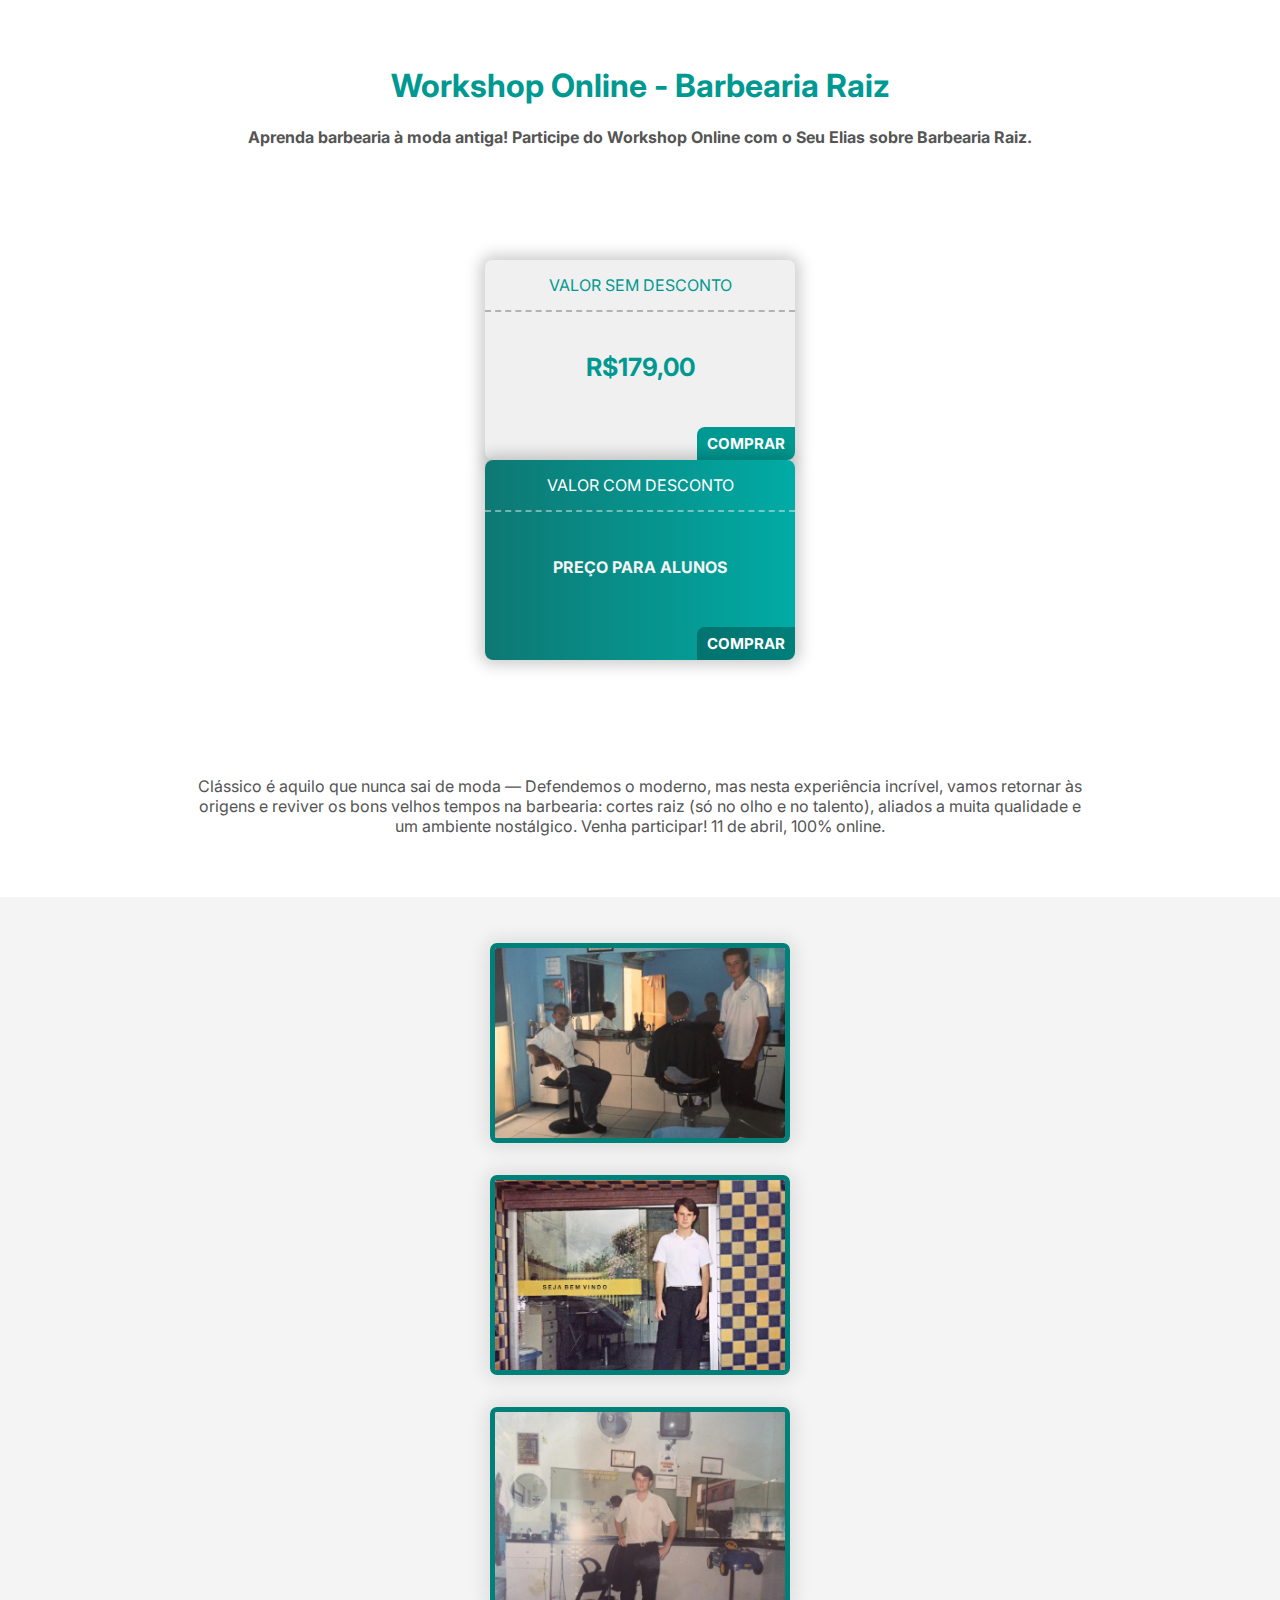
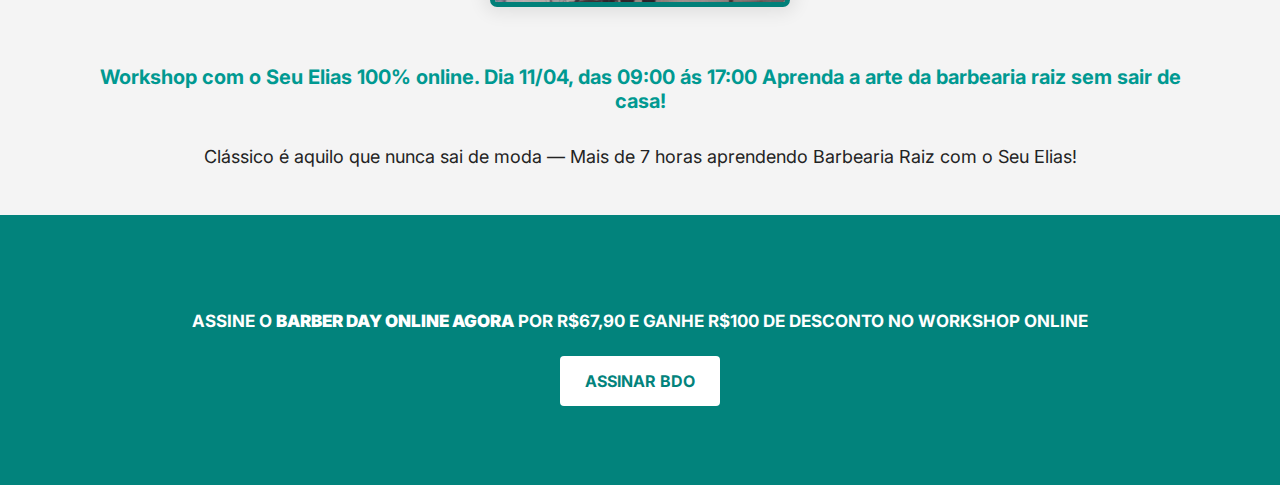
==== commit 385ee39c: "Alterando cards" ====
--- a/index.html
+++ b/index.html
@@ -32,13 +32,22 @@
           <div class="checkout-container">
             <div class="container-fluid">
               <div class="row">
-                <div class="col-md-6 card-container">
+                <div class="col-md-6 col-sm-12 card-container">
+                  <a class="checkout-card secondary-card">
+                    <div class="checkout-header">VALOR SEM DESCONTO</div>
+                    <div class="checkout-body">
+                      <p>R$179,00</p>
+                    </div>
+                    <div class="checkou-button" href="#">COMPRAR</div>
+                  </a>
+                </div>
+                <div class="col-md-6 col-sm-12 card-container">
                   <a class="checkout-card">
                     <div class="checkout-header">VALOR COM DESCONTO</div>
                     <div class="checkout-body">
-                      <p>Desconto para alunos do Barber Day Online</p>
+                      <p>PREÇO PARA ALUNOS</p>
                     </div>
-                    <div class="checkou-button" href="#">PREÇO PARA ALUNOS</div>
+                    <div class="checkou-button" href="#">COMPRAR</div>
                   </a>
                 </div>
               </div>
--- a/css/styles.css
+++ b/css/styles.css
@@ -15,7 +15,7 @@
 
 header.header {
   display: flex;
-  height: 80vh;
+
   /* background-image: url("../assets/parallax_back1.jpg");
   background-position: center;
   background-repeat: no-repeat;
@@ -69,6 +69,11 @@
 }
 
 .main-header-content .checkout-container {
+  height: 100%;
+  display: flex;
+  justify-content: center;
+  align-items: center;
+  padding: 100px 0px;
 }
 
 .checkout-container .card-container {
@@ -80,29 +85,62 @@
 .card-container .checkout-card {
   background: linear-gradient(to right, #0e7873, #01aba5);
   border-radius: 8px;
-  min-height: 150px;
+  min-height: 200px;
+  width: 310px;
   overflow: hidden;
   text-decoration: none;
   color: #ffff;
   position: relative;
+  cursor: pointer;
+  box-shadow: 0px 0px 15px 5px rgb(0, 0, 0, 0.2);
+  transition: 0.2s;
+}
+
+.card-container .secondary-card {
+  background: #f0f0f0 !important;
+}
+
+.card-container .checkout-card:hover {
+  transform: scale(1.03);
+  box-shadow: 0px 0px 15px 5px rgb(0, 0, 0, 0.3);
 }
 
 .checkout-card .checkout-header {
-  height: 40px;
-  display: flex;
-  justify-content: center;
-  align-items: center;
-
-  text-align: center;
+  height: 50px;
+  display: flex;
+  justify-content: center;
+  align-items: center;
+  text-align: center;
+  font-weight: 400;
+  border-bottom: solid 2px #f4f4f477;
+  border-bottom-style: dashed;
+}
+
+.card-container .secondary-card .checkout-header {
+  background: #f0f0f0 !important;
+  color: #009991;
+  border-bottom: solid 2px #6b6b6b77;
+  border-bottom-style: dashed;
+}
+
+.checkout-card .checkout-body {
+  display: flex;
+  width: 100%;
+  height: 110px;
+  justify-content: center;
+  align-items: center;
+}
+
+.checkout-card .checkout-body p {
+  color: #f4f4f4;
+  padding: 0;
+  margin: 0;
   font-weight: bold;
 }
 
-.checkout-card .checkout-body {
-  justify-content: center;
-  align-items: center;
-  display: flex;
-  flex-direction: column;
-  background: red;
+.card-container .secondary-card .checkout-body p {
+  color: #009991;
+  font-size: 25px;
 }
 
 .checkout-card .checkou-button {
@@ -116,10 +154,14 @@
   font-weight: bold;
 }
 
+.card-container .secondary-card .checkou-button {
+  background: #009991 !important;
+}
+
 .main-header-content p {
   color: #555555;
   text-align: center;
-  width: 65%;
+  width: 85%;
   font-size: 5;
 }
 
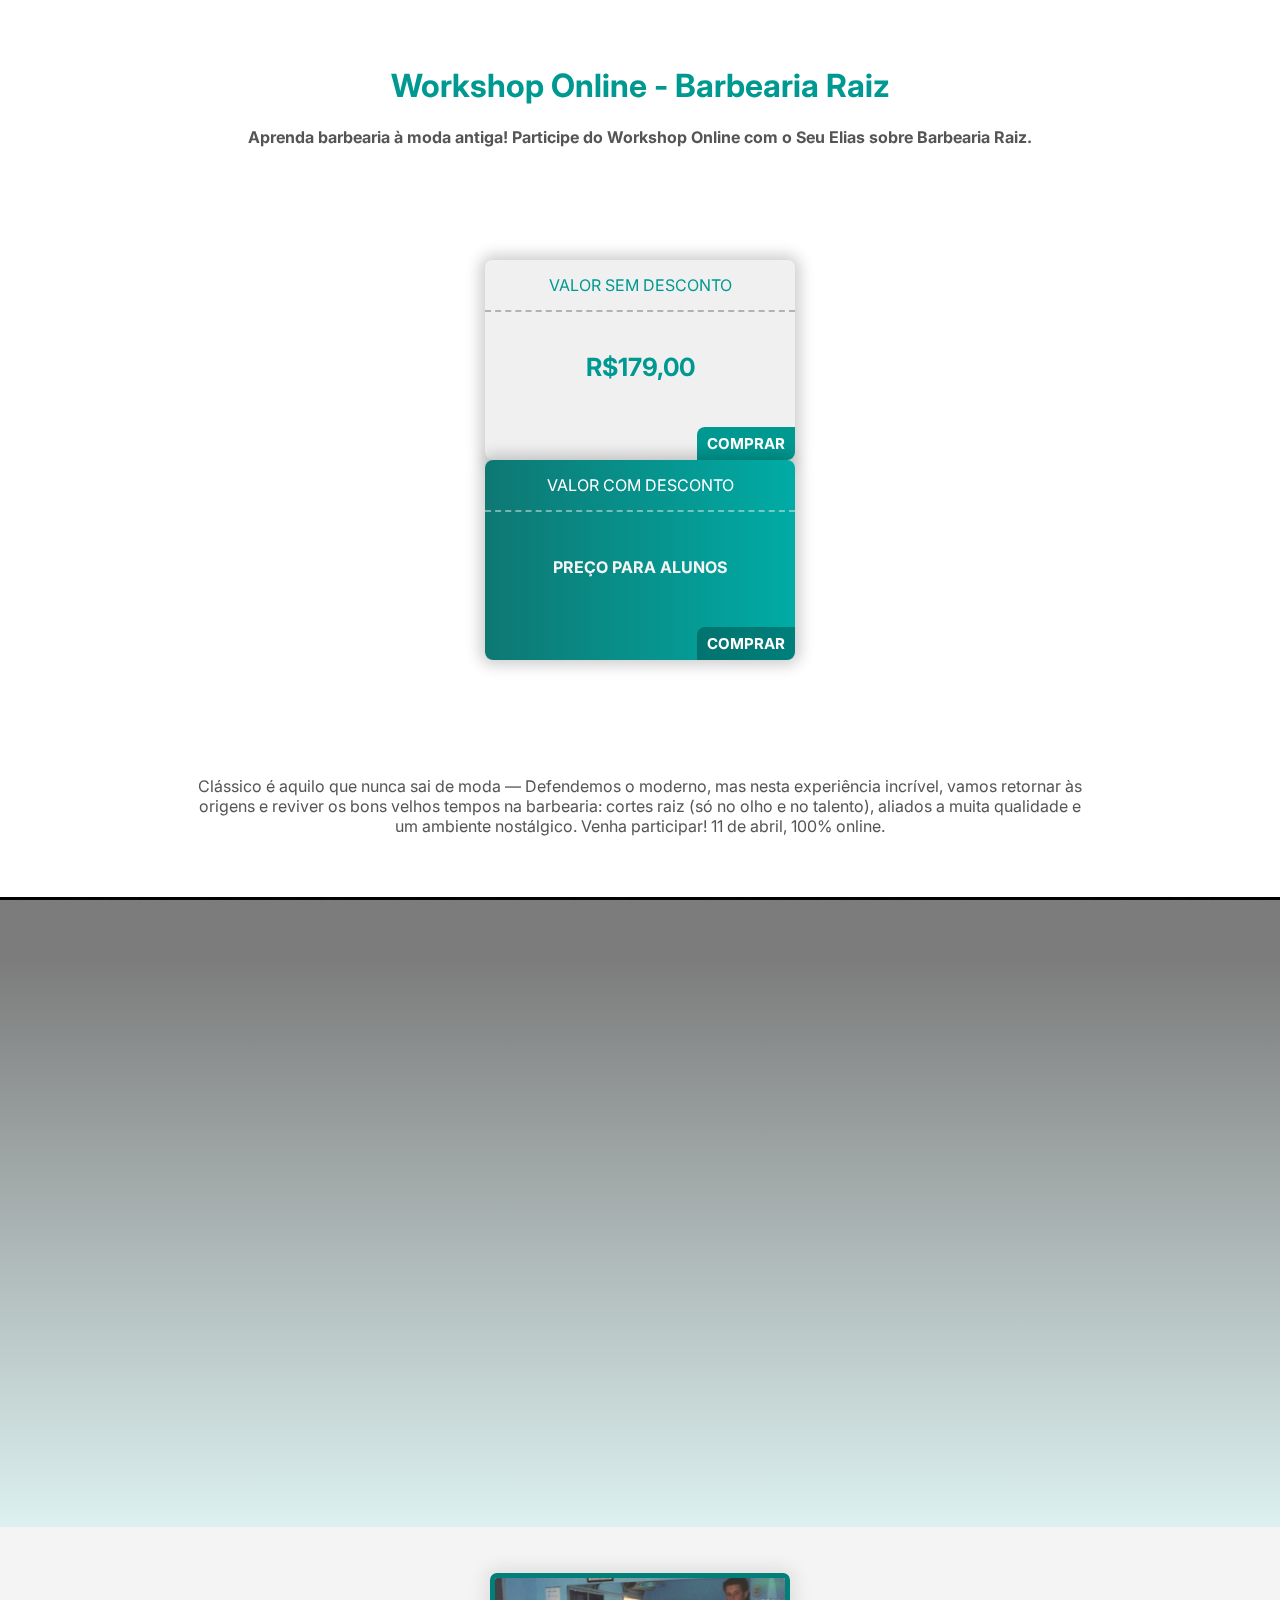
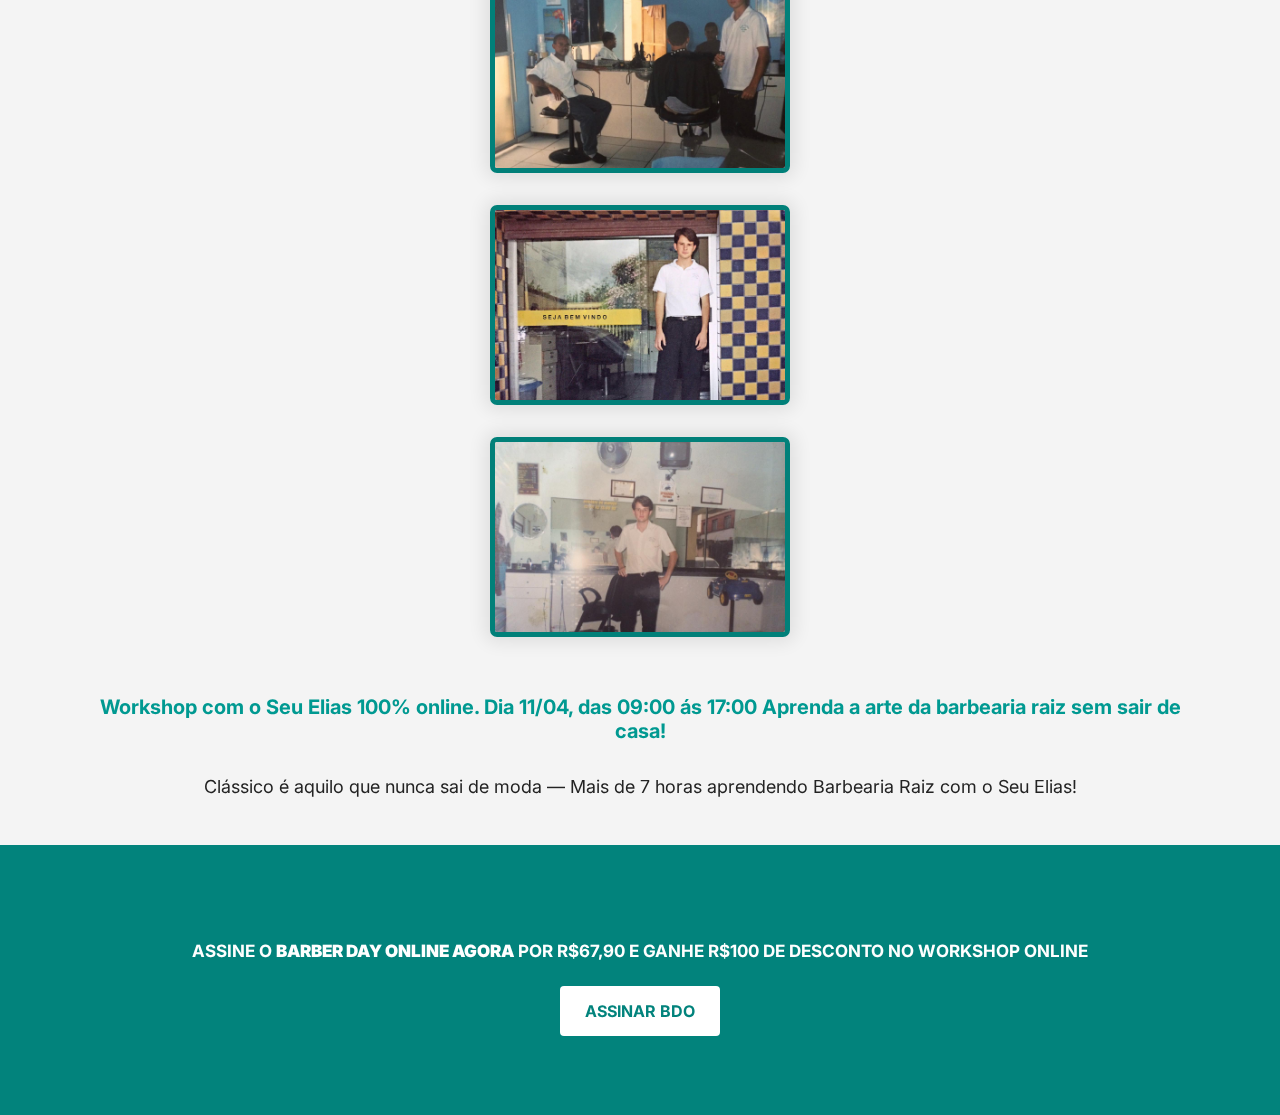
==== commit 380bb21e: "Adicionando iframe" ====
--- a/index.html
+++ b/index.html
@@ -61,16 +61,19 @@
             participar! 11 de abril, 100% online.
           </p>
         </div>
-        <span></span>
       </div>
     </header>
+    <section class="video-container">
+      <div class="video-content">
+        <iframe
+          src="https://player.vimeo.com/video/529117013?color=15beae&title=0&portrait=0"
+          frameborder="0"
+          allow="autoplay; fullscreen; picture-in-picture"
+          allowfullscreen
+        ></iframe>
+      </div>
+    </section>
     <section class="info-container">
-      <!-- <iframe
-            src="https://player.vimeo.com/video/529117013?color=15beae&title=0&portrait=0"
-            frameborder="0"
-            allow="autoplay; fullscreen; picture-in-picture"
-            allowfullscreen
-          ></iframe> -->
       <div class="container-fluid">
         <div class="row">
           <div class="image-container col-sm-12 col-md-4">
--- a/css/styles.css
+++ b/css/styles.css
@@ -16,12 +16,6 @@
 header.header {
   display: flex;
 
-  /* background-image: url("../assets/parallax_back1.jpg");
-  background-position: center;
-  background-repeat: no-repeat;
-  background-clip: content-box;
-  background-attachment: fixed;
-  background-size: cover; */
   align-items: center;
 }
 
@@ -205,27 +199,44 @@
   /* background-color: red; */
 }
 
-.main-text-container .video-container {
-  /* background-color: yellow; */
-  display: flex;
-  justify-content: center;
-  align-items: center;
-}
-
-.main-text-container .text-container {
+.video-container {
+  display: flex;
+  justify-content: center;
+  align-items: center;
+  background-image: url("../assets/parallax_back1.jpg");
+  background-position: center;
+  background-repeat: no-repeat;
+  background-clip: content-box;
+  background-attachment: fixed;
+  background-size: cover;
+  height: 70vh;
+  position: relative;
+}
+
+.video-container:after {
+  background: linear-gradient(0deg, #00999123 0%, #00000083 90%);
+  display: block;
+  backdrop-filter: saturate(180%) blur(0px);
+  position: absolute;
+  content: "";
+  left: 0;
+  height: 70vh;
+  top: 0;
+  width: 100vw;
+}
+
+.video-container .video-content {
+  z-index: 1;
   width: 100%;
   height: 100%;
-  color: #ffff;
-  display: flex;
-  flex-direction: column;
-  justify-content: center;
-}
-.main-text-container .text-container h1 {
-  font-size: 29px;
-  margin-bottom: 15px;
-}
-.main-text-container .text-container p {
-  font-size: 15px;
+  justify-content: center;
+  align-items: center;
+  display: flex;
+}
+
+.video-container .video-content iframe {
+  width: 85%;
+  height: 85%;
 }
 
 .info-container {
@@ -455,3 +466,23 @@
     width: 98vw;
   }
 }
+
+@media (max-width: 766px) {
+  .card-container .checkout-card {
+    margin-bottom: 30px;
+  }
+  .main-header-content p {
+    font-size: 13px;
+  }
+  .info-container .info-box h2 {
+    font-size: 20px;
+    color: #009991;
+    font-weight: bold;
+    margin-bottom: 13px;
+  }
+  .info-container .info-box p {
+    font-size: 13px;
+    color: #232323;
+    font-weight: 400;
+  }
+}
